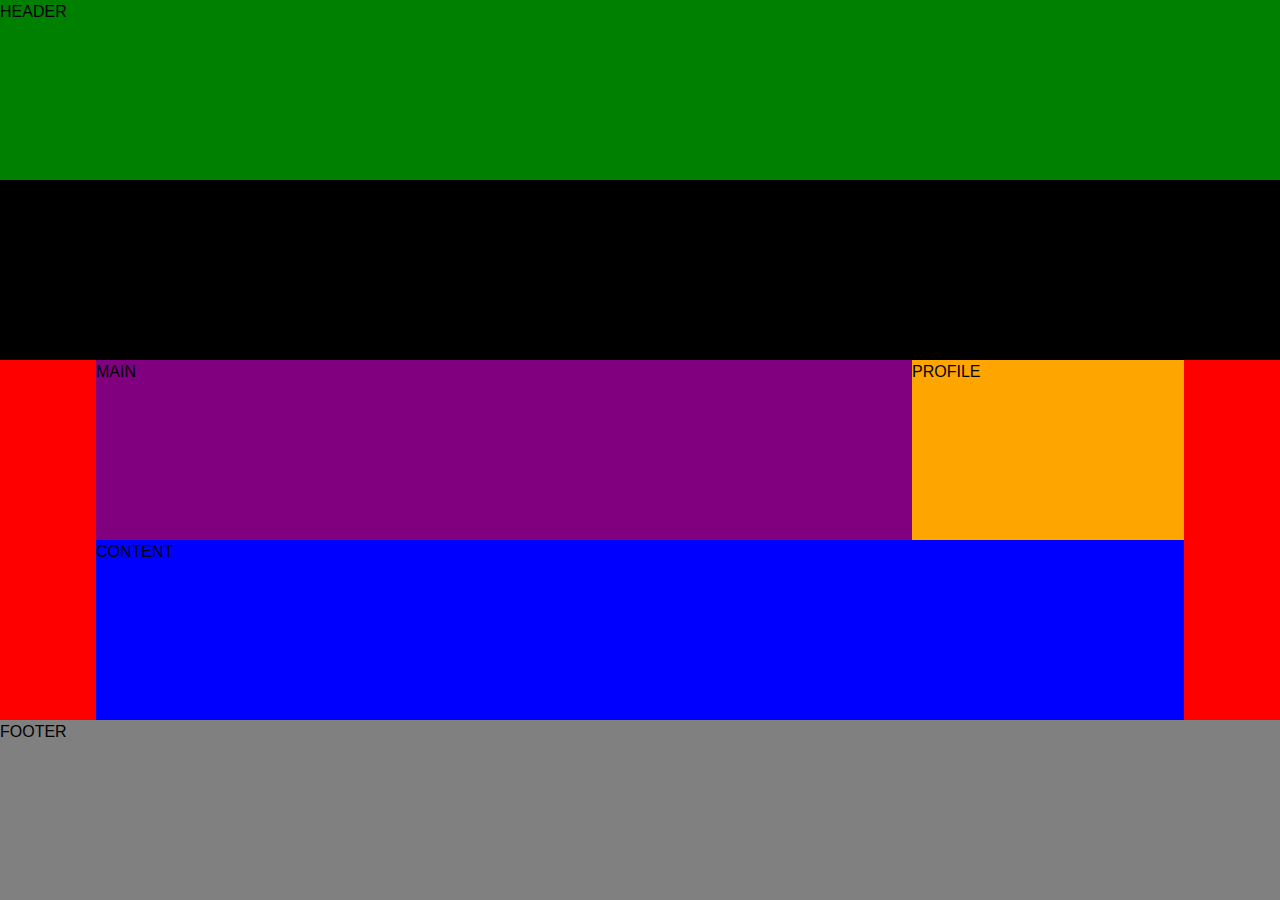
==== index.html @ 76b14891 "css wireframe ready" ====
<!DOCTYPE html>
<html lang="en">
  <head>
    <meta charset="UTF-8" />
    <meta http-equiv="X-UA-Compatible" content="IE=edge" />
    <meta name="viewport" content="width=device-width, initial-scale=1.0" />
    <link rel="stylesheet" href="styles.css" />
    <title>Mach Industrial</title>
  </head>
  <body>
    <div id="site_wrap">
      <div class="header">HEADER</div>
      <div class="featured_header">FEATURED HEADER</div>
      <div class="featured_main">MAIN</div>
      <div class="featured_profile">PROFILE</div>
      <div class="content">CONTENT</div>
      <div class="footer">FOOTER</div>
    </div>
  </body>
</html>
---- styles.css ----
body {
  margin: 0;
  padding: 0;
  font-family: Arial, Helvetica, sans-serif;
  line-height: 1.5em;
}

#site_wrap {
  background-color: red;
  height: 100vh;
  display: grid;
  grid-template-columns:
    1fr repeat(4, minmax(0, 272px))
    1fr;
  grid-gap: 0px;
  grid-template-rows: 110px, 200px, 375px, 375px, 1fr;
  grid-template-areas:
    "header header header header header header"
    "featured_header featured_header featured_header featured_header featured_header featured_header"
    ". featured_main featured_main featured_main featured_profile ."
    ". content content content content ."
    "footer footer footer footer footer footer";
}
.header {
  background-color: green;
  grid-area: header;
}
.featured_header {
  background-color: black;
  grid-area: featured_header;
}
.featured_main {
  background-color: purple;
  grid-area: featured_main;
}
.featured_profile {
  background-color: orange;
  grid-area: featured_profile;
}
.content {
  background-color: blue;
  grid-area: content;
}
.footer {
  background-color: gray;
  grid-area: footer;
}

@media screen and (max-width: 480px) {
  #site_wrap {
    grid-template-areas:
      "header header header header header header"
      "featured_header featured_header featured_header featured_header featured_header featured_header"
      "featured_main featured_main featured_main featured_main featured_main featured_main"
      "content content content content content content"
      "footer footer footer footer footer footer";
  }
  .featured_profile {
    display: none;
  }
}
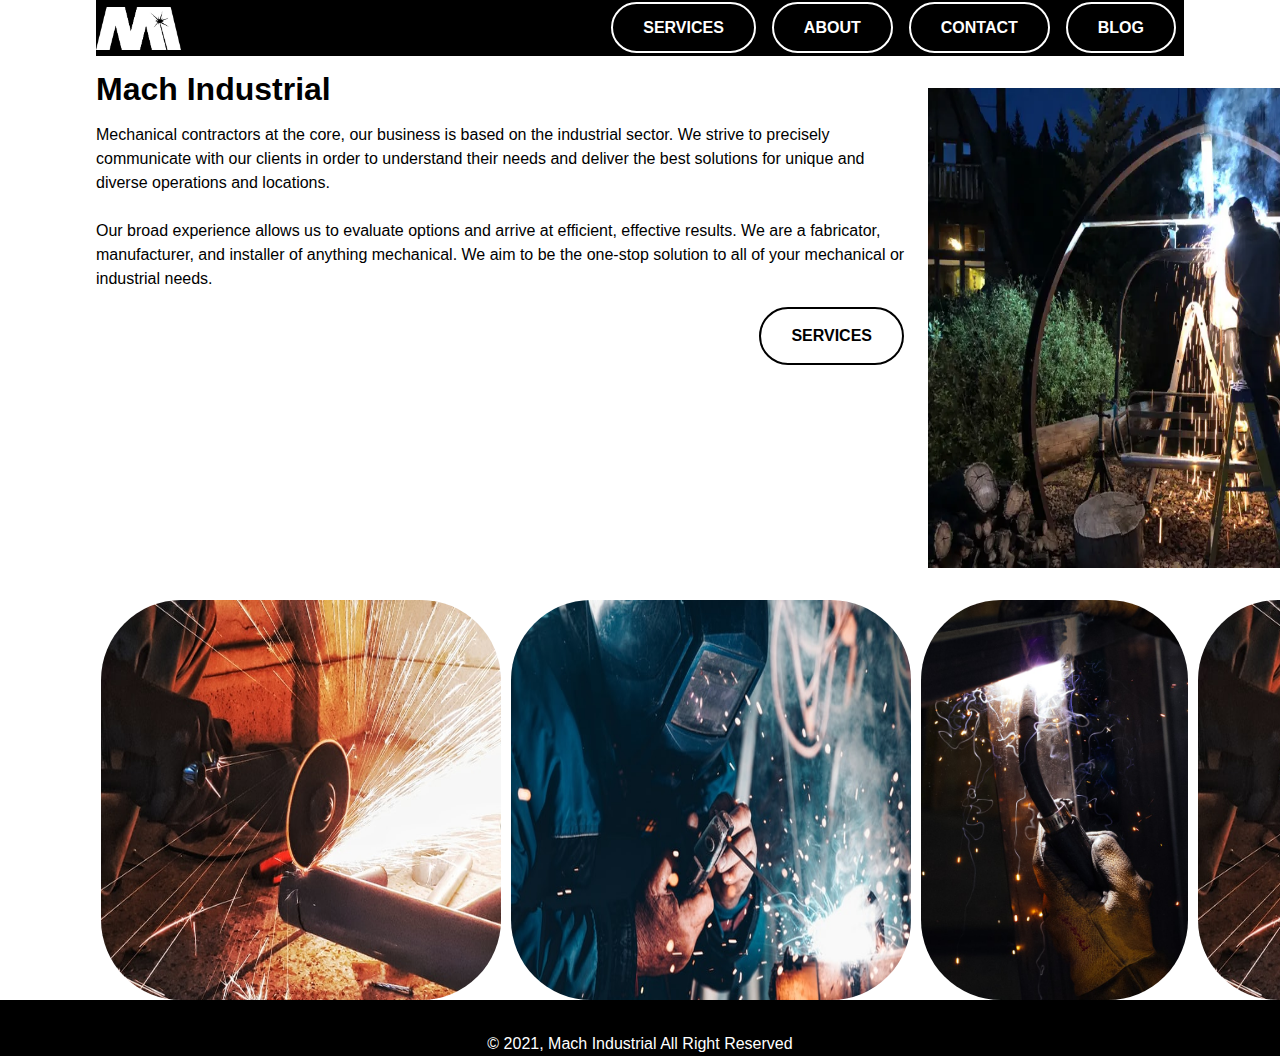
==== commit 731a9543: "home page done" ====
--- a/index.html
+++ b/index.html
@@ -9,12 +9,48 @@
   </head>
   <body>
     <div id="site_wrap">
-      <div class="header">HEADER</div>
-      <div class="featured_header">FEATURED HEADER</div>
-      <div class="featured_main">MAIN</div>
-      <div class="featured_profile">PROFILE</div>
-      <div class="content">CONTENT</div>
-      <div class="footer">FOOTER</div>
+      <div class="header">
+        <img
+          src="images/Mach-Industrial-white-1.png.webp"
+          alt="Logo"
+          class="logo"
+        />
+        <ul class="nav">
+          <li><a href="#" class="active">Services</a></li>
+          <li><a href="#">About</a></li>
+          <li><a href="#">Contact</a></li>
+          <li><a href="#">Blog</a></li>
+        </ul>
+      </div>
+      <div class="featured_header"></div>
+      <div class="featured_main">
+        <h1>Mach Industrial</h1>
+        <p>
+          Mechanical contractors at the core, our business is based on the
+          industrial sector. We strive to precisely communicate with our clients
+          in order to understand their needs and deliver the best solutions for
+          unique and diverse operations and locations. <br />
+          <br />
+          Our broad experience allows us to evaluate options and arrive at
+          efficient, effective results. We are a fabricator, manufacturer, and
+          installer of anything mechanical. We aim to be the one-stop solution
+          to all of your mechanical or industrial needs.
+        </p>
+        <a href="#" class="btn">Services</a>
+      </div>
+      <div class="featured_profile">
+        <img
+          src="images/Mechanical-Contractors-in-Utah.jpg.webp"
+          alt="Profile"
+        />
+      </div>
+      <div class="content">
+        <img src="images/welding-1.jpg" alt="one" />
+        <img src="images/welding-2.jpg" alt="two" />
+        <img src="images/welding-3.jpg" alt="three" />
+        <img src="images/welding4.jpg" alt="four" />
+      </div>
+      <div class="footer">&copy 2021, Mach Industrial All Right Reserved</div>
     </div>
   </body>
 </html>
--- a/styles.css
+++ b/styles.css
@@ -6,44 +6,103 @@
 }
 
 #site_wrap {
-  background-color: red;
+  background-color: white;
   height: 100vh;
   display: grid;
   grid-template-columns:
     1fr repeat(4, minmax(0, 272px))
     1fr;
   grid-gap: 0px;
-  grid-template-rows: 110px, 200px, 375px, 375px, 1fr;
+  grid-template-rows: 110px, 200px, min-content, min-content, 1fr;
   grid-template-areas:
-    "header header header header header header"
+    ". header header header header ."
     "featured_header featured_header featured_header featured_header featured_header featured_header"
     ". featured_main featured_main featured_main featured_profile ."
     ". content content content content ."
     "footer footer footer footer footer footer";
 }
 .header {
-  background-color: green;
+  background-color: black;
   grid-area: header;
+  display: flex;
+  align-items: center;
+  justify-content: space-between;
+}
+
+.header .logo {
+  width: 85px;
+}
+.header .nav {
+  list-style: none;
+  padding: 0;
+  display: flex;
+}
+.header .nav a {
+  text-decoration: none;
+  border: 2px solid #fff;
+  border-radius: 50em;
+  color: #fff;
+  padding: 15px 30px;
+  margin: 0 8px;
+  text-transform: uppercase;
+  font-weight: bold;
+}
+.header .nav a:hover,
+nav .active {
+  background-color: #fff;
+  color: #000;
 }
 .featured_header {
-  background-color: black;
+  background-image: url("images/welding.jpg");
   grid-area: featured_header;
+  background-size: cover;
 }
 .featured_main {
-  background-color: purple;
   grid-area: featured_main;
 }
+.featured_main h1 {
+  color: #000;
+}
+.featured_main p {
+  color: #000;
+}
+.featured_main .btn {
+  text-decoration: none;
+  background-color: #fff;
+  border: 2px solid #000;
+  border-radius: 50em;
+  color: #000;
+  padding: 15px 30px;
+  margin: 0 8px;
+  text-transform: uppercase;
+  font-weight: bold;
+  float: right;
+}
 .featured_profile {
-  background-color: orange;
   grid-area: featured_profile;
+  padding: 2em 1em;
+}
+.featured_profile img {
+  height: 30em;
+  width: 30em;
+  float: left;
+}
+.content img {
+  margin: 0 5px;
+  height: 25em;
+  width: 25em;
+  border-radius: 5em;
 }
 .content {
-  background-color: blue;
+  display: flex;
   grid-area: content;
 }
 .footer {
-  background-color: gray;
+  background-color: #000;
   grid-area: footer;
+  color: #fff;
+  text-align: center;
+  padding-top: 2em;
 }
 
 @media screen and (max-width: 480px) {
@@ -58,4 +117,10 @@
   .featured_profile {
     display: none;
   }
+  .header .nav {
+    list-style: none;
+    padding: 0;
+    display: flex;
+    flex-direction: column;
+  }
 }
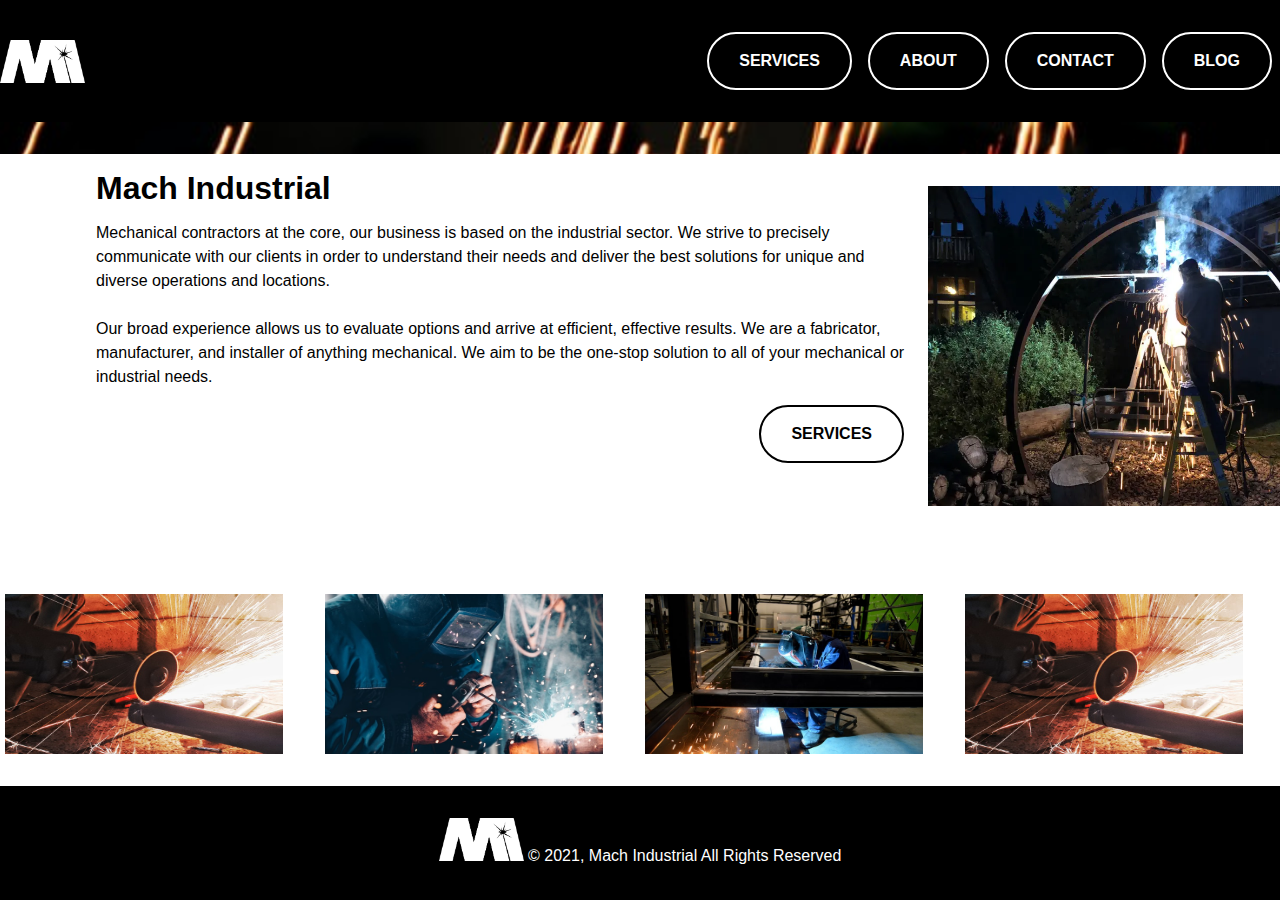
==== commit f3d64d03: "home page done" ====
--- a/index.html
+++ b/index.html
@@ -47,10 +47,15 @@
       <div class="content">
         <img src="images/welding-1.jpg" alt="one" />
         <img src="images/welding-2.jpg" alt="two" />
-        <img src="images/welding-3.jpg" alt="three" />
+        <img src="images/welding5.jpg" alt="three" />
         <img src="images/welding4.jpg" alt="four" />
       </div>
-      <div class="footer">&copy 2021, Mach Industrial All Right Reserved</div>
+      <div class="footer">
+        <div class="copyright">
+          <img src="images/Mach-Industrial-white-1.png.webp" alt="logo" />
+          &copy 2021, Mach Industrial All Rights Reserved
+        </div>
+      </div>
     </div>
   </body>
 </html>
--- a/styles.css
+++ b/styles.css
@@ -13,12 +13,12 @@
     1fr repeat(4, minmax(0, 272px))
     1fr;
   grid-gap: 0px;
-  grid-template-rows: 110px, 200px, min-content, min-content, 1fr;
+  grid-template-rows: 104px, 215px, min-content, min-content, 1fr;
   grid-template-areas:
-    ". header header header header ."
+    "header header header header header header"
     "featured_header featured_header featured_header featured_header featured_header featured_header"
     ". featured_main featured_main featured_main featured_profile ."
-    ". content content content content ."
+    "content content content content content content"
     "footer footer footer footer footer footer";
 }
 .header {
@@ -46,6 +46,7 @@
   margin: 0 8px;
   text-transform: uppercase;
   font-weight: bold;
+  display: inline-block;
 }
 .header .nav a:hover,
 nav .active {
@@ -83,18 +84,20 @@
   padding: 2em 1em;
 }
 .featured_profile img {
-  height: 30em;
-  width: 30em;
-  float: left;
+  height: 20em;
+  width: 25em;
 }
 .content img {
   margin: 0 5px;
-  height: 25em;
-  width: 25em;
-  border-radius: 5em;
+  height: 10em;
+  width: 20em;
+  /* border-radius: 2em 2em 2em 2em; */
+  padding-bottom: 1em;
+  padding-right: 2em;
 }
 .content {
   display: flex;
+  align-items: center;
   grid-area: content;
 }
 .footer {
@@ -103,6 +106,10 @@
   color: #fff;
   text-align: center;
   padding-top: 2em;
+}
+
+.copyright img {
+  width: 85px;
 }
 
 @media screen and (max-width: 480px) {
@@ -123,4 +130,10 @@
     display: flex;
     flex-direction: column;
   }
+  .header .nav a {
+    margin: 0.5em;
+  }
+  .content {
+    flex-direction: column;
+  }
 }
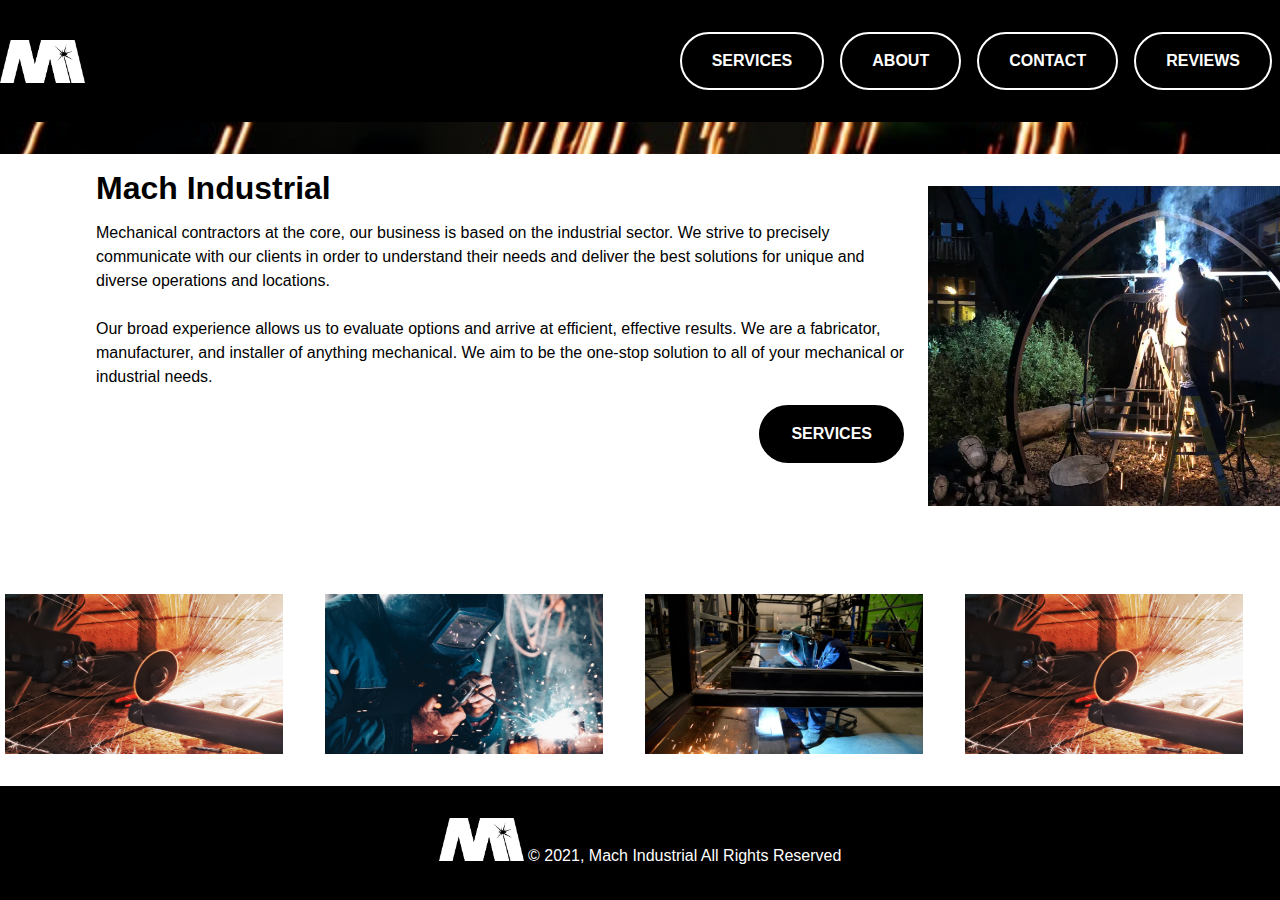
==== commit 08599d6c: "done" ====
--- a/index.html
+++ b/index.html
@@ -16,10 +16,10 @@
           class="logo"
         />
         <ul class="nav">
-          <li><a href="#" class="active">Services</a></li>
-          <li><a href="#">About</a></li>
-          <li><a href="#">Contact</a></li>
-          <li><a href="#">Blog</a></li>
+          <li><a href="services.html" class="active">Services</a></li>
+          <li><a href="about-us.html">About</a></li>
+          <li><a href="contact.html">Contact</a></li>
+          <li><a href="review.html">Reviews</a></li>
         </ul>
       </div>
       <div class="featured_header"></div>
@@ -36,7 +36,7 @@
           installer of anything mechanical. We aim to be the one-stop solution
           to all of your mechanical or industrial needs.
         </p>
-        <a href="#" class="btn">Services</a>
+        <a href="services.html" class="btn-1">Services</a>
       </div>
       <div class="featured_profile">
         <img
--- a/styles.css
+++ b/styles.css
@@ -67,6 +67,13 @@
 .featured_main p {
   color: #000;
 }
+.services {
+  font-size: 30px;
+  text-align: center;
+}
+.services li {
+  list-style-type: none;
+}
 .featured_main .btn {
   text-decoration: none;
   background-color: #fff;
@@ -79,6 +86,45 @@
   font-weight: bold;
   float: right;
 }
+.featured_main .btn-2 {
+  text-decoration: none;
+  background-color: #000;
+  color: white;
+  border: 2px solid #000;
+  border-radius: 50em;
+  padding: 15px 30px;
+  margin: 0 8px;
+  text-transform: uppercase;
+  font-weight: bold;
+  text-align: center;
+  justify-content: center;
+  align-items: center;
+  display: flex;
+  margin: 20px;
+  padding: 20px;
+}
+.featured_main .btn-2:hover {
+  background-color: white;
+  color: black;
+  border: 2px solid #000;
+}
+.featured_main .btn-1 {
+  text-decoration: none;
+  background-color: #000;
+  color: white;
+  border: 2px solid #000;
+  border-radius: 50em;
+  padding: 15px 30px;
+  margin: 0 8px;
+  text-transform: uppercase;
+  font-weight: bold;
+  float: right;
+}
+.featured_main .btn-1:hover {
+  background-color: white;
+  color: black;
+  border: 2px solid #000;
+}
 .featured_profile {
   grid-area: featured_profile;
   padding: 2em 1em;
@@ -111,6 +157,238 @@
 .copyright img {
   width: 85px;
 }
+.section-4 {
+  width: 100%;
+  height: 100vh;
+  display: flex;
+  flex-direction: column;
+  justify-content: space-around;
+  align-items: center;
+  background-color: #000;
+}
+.section-heading {
+  color: white;
+  font-size: 30px;
+}
+.form-container {
+  height: 85vh;
+  width: 90%;
+  background-color: #fff;
+  display: flex;
+  align-items: center;
+  justify-content: space-evenly;
+  box-shadow: 0.5rem 0.5rem 0.6rem #fff, -0.2rem -0.2rem 0.6rem #fff;
+  border-radius: 0.5rem;
+  perspective: 100rem;
+}
+.form-img {
+  width: 20rem;
+  background-color: #000;
+  padding: 5rem;
+  margin: 5rem;
+  opacity: 0.8rem;
+  box-shadow: 0.5rem;
+  border-radius: 0.5rem;
+  transform: rotateY(20deg);
+  transition: all 0.5s;
+  object-fit: cover;
+}
+
+.form-img:hover {
+  transform: translateY(-2rem) rotateY(20deg);
+}
+.contact-form {
+  width: 25rem;
+  height: 30rem;
+  background-color: #000;
+  display: flex;
+  flex-direction: column;
+  padding: 5rem;
+  border-radius: 0.5rem;
+  padding: 5rem;
+  transform: rotateY(-20deg);
+  transition: all 0.5s;
+}
+.contact-form:hover {
+  transform: translateY(-2rem) rotateY(-20deg);
+}
+
+.contact-form input,
+.contact-form textarea {
+  margin: 1rem;
+  padding: 1rem;
+  font-size: 1.3rem;
+  letter-spacing: 0.1rem;
+  border: none;
+  border-radius: 2rem;
+  box-shadow: inset 0.1rem 0.1rem 0.2rem #ddd, inset -0.1rem -0.1rem 0.2rem #ddd;
+}
+.contact-form textarea {
+  max-height: 15rem;
+  min-height: 10rem;
+  max-width: 100%;
+  min-width: 70%;
+}
+.contact-form input[type="submit"] {
+  background-color: #fff;
+  color: #000;
+  font-weight: bolder;
+  letter-spacing: 0.5rem;
+  cursor: pointer;
+  text-transform: uppercase;
+  transition: background-color 0.5s;
+}
+.contact-form input[type="submit"]:hover {
+  background-color: #000;
+  color: white;
+}
+.stories {
+  padding: 10rem 0;
+  position: relative;
+}
+
+.stories-wrapper {
+  display: flex;
+  flex-direction: column;
+  align-items: center;
+}
+.story-bg {
+  background-color: rgba(238, 238, 238, 0.85);
+  padding: 5rem;
+  margin: 5rem;
+  width: 70%;
+  box-shadow: 0 2rem 5rem rgba(51, 51, 51, 0.4);
+  transform: skewX(20deg);
+}
+.story {
+  transform: skewX(-20deg);
+  display: flex;
+}
+.story-text {
+  letter-spacing: 0.1rem;
+}
+.story-image {
+  width: 15rem;
+  height: 15rem;
+  border-radius: 50%;
+  object-fit: cover;
+  margin-right: 5rem;
+}
+.story-heading {
+  font-size: 2rem;
+  text-transform: uppercase;
+  color: var(--light-grey-color);
+  margin-bottom: 1rem;
+}
+.story-paragraph {
+  font-size: 1.8rem;
+  color: var(--light-grey-color);
+}
+.story-paragraph::first-letter {
+  margin-left: 1rem;
+}
+/* end of section 4 */
+@media (max-width: 1200px) {
+  .cards-wrapper {
+    flex-direction: column;
+    align-items: center;
+  }
+  .card {
+    margin: 3rem 0;
+  }
+  .story-bg {
+    width: 85%;
+  }
+}
+
+@media (max-width: 1000px) {
+  .nav-list {
+    flex-direction: column;
+  }
+  .nav-link {
+    flex-grow: 1;
+  }
+  .header-text {
+    position: absolute;
+    top: 50%;
+    left: 50%;
+    transform: translate(-50%, -50%);
+    z-index: 10;
+  }
+  .heading {
+    font-size: 6rem;
+  }
+  .heading-paragraph {
+    font-size: 2.5rem;
+  }
+  .popular-tours-heading {
+    font-size: 6rem;
+  }
+  .story-bg {
+    transform: skewX(0);
+  }
+  .story {
+    transform: skewX(0);
+    flex-direction: column;
+    align-items: center;
+  }
+  .story-image {
+    margin-bottom: 3rem;
+  }
+  .footer-link {
+    padding: 0.3rem 2rem;
+    margin: 0 1rem;
+  }
+  @media (max-width: 800px) {
+    .header-paragraph {
+      display: none;
+    }
+    .popular-tours-heading {
+      font-size: 5rem;
+    }
+    .contact-form {
+      width: 90%;
+    }
+    .footer-list {
+      flex-direction: column;
+      align-items: center;
+    }
+    .footer-link {
+      margin: 1rem 0;
+    }
+  }
+  @media (max-width: 650px) {
+    .container {
+      margin: 0;
+    }
+    .open-navbar-icon {
+      top: 2.5rem;
+      left: 2.5rem;
+    }
+    .navbar-wrapper {
+      padding: 0;
+    }
+    .close-navbar-icon {
+      right: 4rem;
+    }
+    .header {
+      height: 100vh;
+    }
+    .contact-heading {
+      font-size: 6rem;
+    }
+    .contact-form {
+      padding: 2rem;
+      height: 40rem;
+    }
+  }
+  @media (max-width: 500px) {
+    html {
+      font-size: 45%;
+    }
+  }
+}
+/* end of responsive */
 
 @media screen and (max-width: 480px) {
   #site_wrap {
